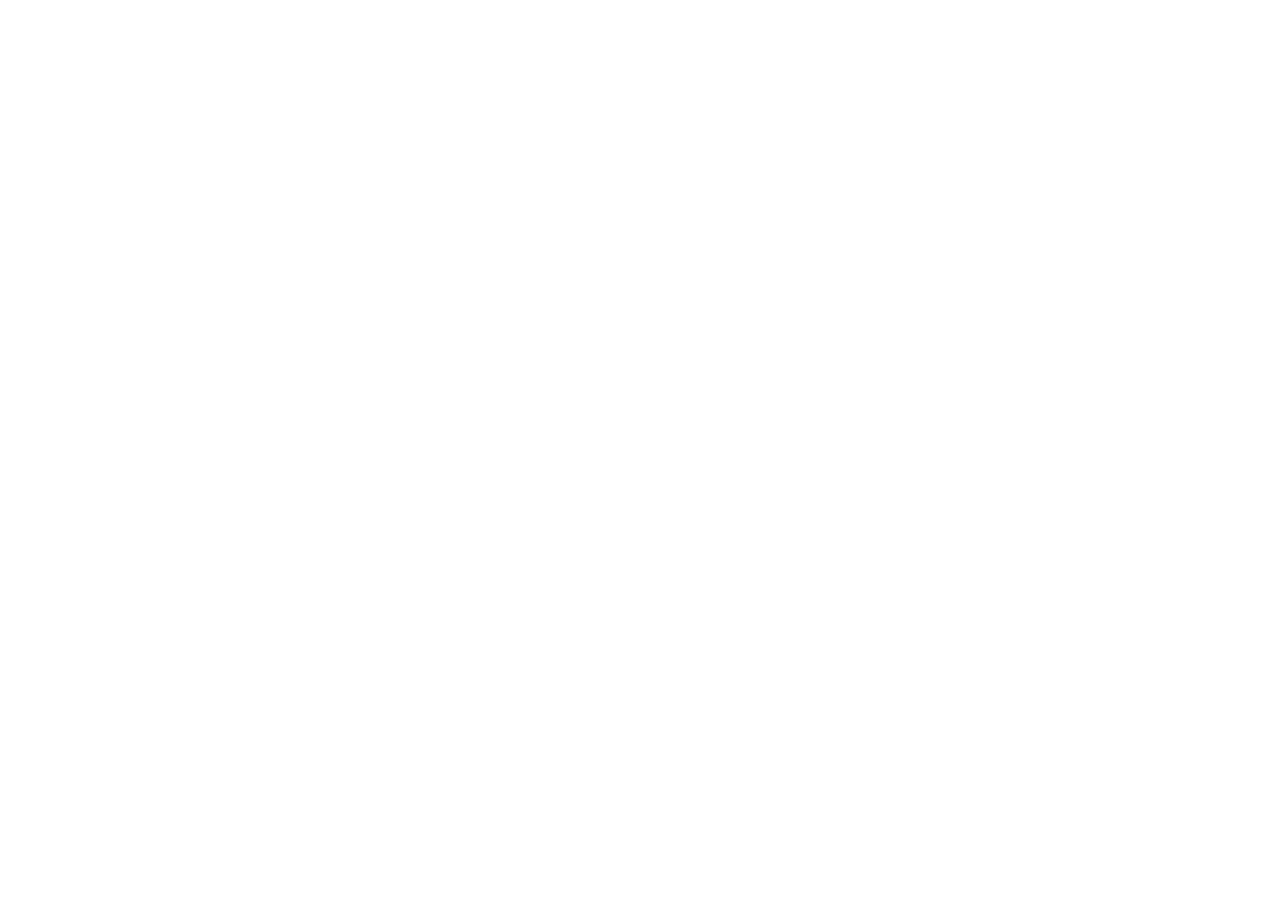
==== aboutus.html @ 1720cf4b "puzzleigloo_20230129_1445" ====
<!DOCTYPE html>
<html lang="en">
<head>
    <meta charset="UTF-8">
    <meta http-equiv="X-UA-Compatible" content="IE=edge">
    <meta name="viewport" content="width=device-width, initial-scale=1.0">
    <title>Document</title>
</head>
<body>
    
</body>
</html>
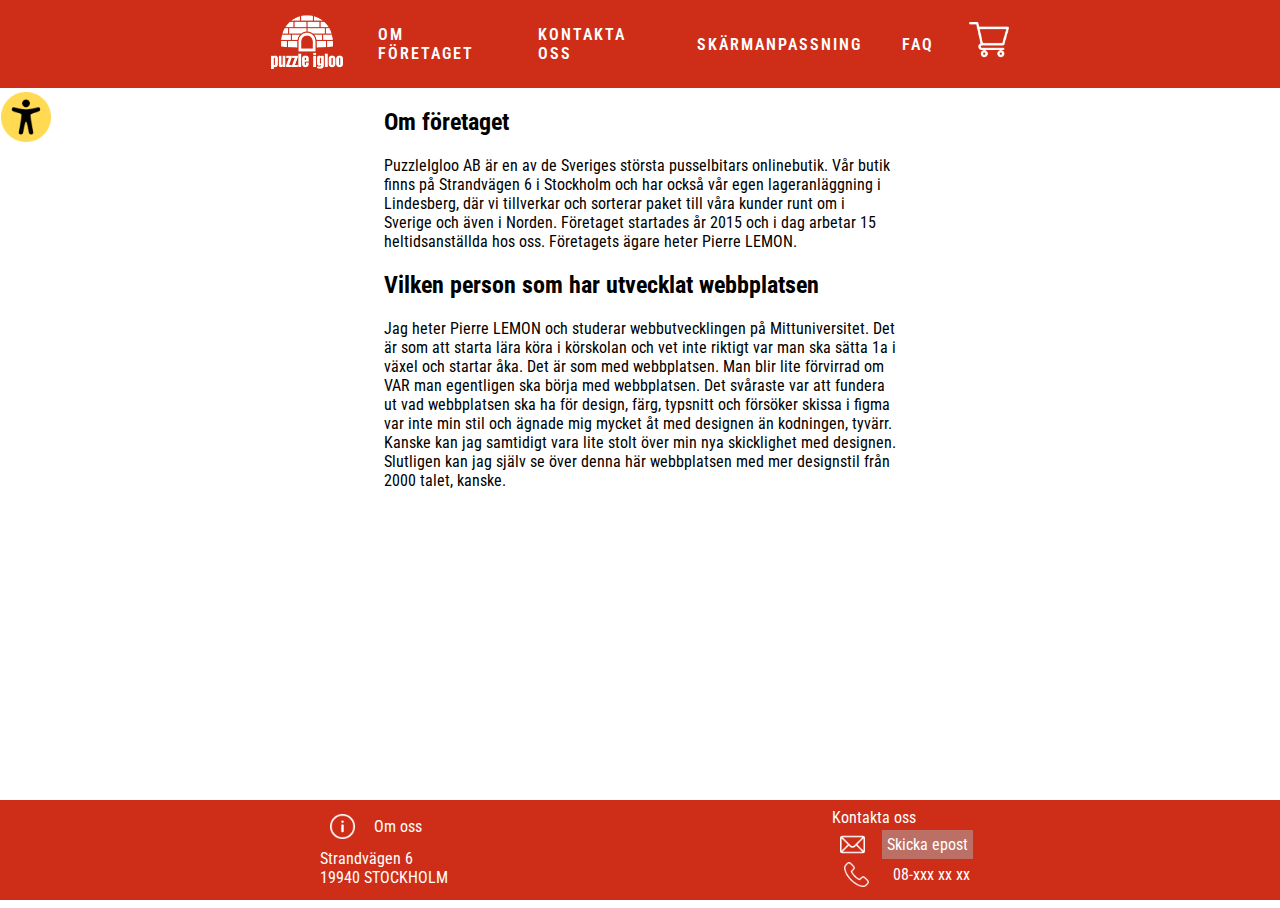
==== commit dc9f7e0b: "final_webbutik_20230212_2100" ====
--- a/aboutus.html
+++ b/aboutus.html
@@ -1,12 +1,175 @@
 <!DOCTYPE html>
 <html lang="en">
 <head>
-    <meta charset="UTF-8">
-    <meta http-equiv="X-UA-Compatible" content="IE=edge">
-    <meta name="viewport" content="width=device-width, initial-scale=1.0">
-    <title>Document</title>
+<meta charset="UTF-8">
+<meta http-equiv="X-UA-Compatible" content="IE=edge">
+<meta name="viewport" content="width=device-width, initial-scale=1.0">
+<link rel="preconnect" href="https://fonts.googleapis.com">
+<link rel="preconnect" href="https://fonts.gstatic.com" crossorigin>
+<script src="js/functions.js"></script>
+<link href="https://fonts.googleapis.com/css2?family=Roboto+Condensed:ital,wght@0,300;0,400;0,700;1,300;1,400;1,700&display=swap" rel="stylesheet">
+        <!-- styles -->
+        <link rel="stylesheet" href="css/mobile.css">
+        <link rel="stylesheet" href="css/tablet.css">
+        <link rel="stylesheet" href="css/desktop.css">
+    <!-- end of style  -->
+
+<title>PuzzleIgloo - om oss</title>
+<link rel="icon" type="image/x-icon" href="/pics/favicon.ico">
 </head>
 <body>
-    
+    <header class="header_mobile">    
+
+
+        <aside class="cart">
+            <a href="cart.html">
+                <img src="pics/shopping-cart.png" alt="">
+            </a>
+
+        </aside>
+
+            <aside class="logo">
+                <a href="index.html">
+                    <img src="pics/logo.png"/>
+                </a>
+                
+
+            </aside>
+        
+            <aside class="hamburger">
+                <input class="side-menu" type="checkbox" id="side-menu" />
+
+                <label class="hamb" for="side-menu">    
+                   <span class="hamb-line"></span>
+                </label>
+
+            <nav class="nav">
+                <ul>
+                    <li><a href="aboutus.html">Om företaget</a></li>
+                    <li><a href="contactus.html">Kontakta oss</a></li>
+                    <li><a href="accessibility.html">Skärmanpassning</a></li>
+                    <li><a href="faq.html">FAQ</a></li>
+                </ul>
+
+            </nav>
+
+            </aside>
+       
+
+    </header>
+<header class="desktopMenu">
+
+<nav class="head_menu"> 
+<aside class="logo">
+    <a href="index.html">
+
+        <img src="pics/brandlogo_104.png" alt=""/>
+    </a>
+        
+</aside>
+<ul>
+    <li><a href="aboutus.html">Om företaget</a></li>
+    <li><a href="contactus.html">Kontakta oss</a></li>
+    <li><a href="accessibility.html">Skärmanpassning</a></li>
+    <li><a href="faq.html">FAQ</a></li>
+</ul>
+
+<aside class="cart">
+    <a href="cart.html">
+        <img src="pics/shopping-cart.png" alt="">
+    </a>
+</aside>
+</nav>
+</header>
+
+<main>
+
+
+    <article class="aboutus">
+            <h2>
+                Om företaget
+            </h2>
+                <span>
+                PuzzleIgloo AB är en av de Sveriges största pusselbitars onlinebutik.
+                Vår butik finns på Strandvägen 6 i Stockholm och har också vår egen lageranläggning i Lindesberg,
+                där vi tillverkar och sorterar paket till våra kunder runt om i Sverige och även i Norden.
+                Företaget startades år 2015 och i dag arbetar 15 heltidsanställda hos oss. Företagets ägare heter
+                Pierre LEMON.
+
+                </span>
+
+                <h2>
+                    Vilken person som har utvecklat webbplatsen
+                </h2>
+                <span>
+                    Jag heter Pierre LEMON och studerar webbutvecklingen på Mittuniversitet. Det är som att starta lära köra i körskolan och vet inte riktigt var man ska sätta 1a i växel och startar åka. Det är som med webbplatsen. Man blir lite förvirrad om VAR man egentligen ska börja med webbplatsen. 
+                    Det svåraste var att fundera ut vad webbplatsen ska ha för design, färg, typsnitt och försöker skissa i figma var inte min stil och ägnade mig mycket åt med designen än kodningen, tyvärr. Kanske kan jag samtidigt vara lite stolt över min nya skicklighet med designen.
+                    Slutligen kan jag själv se över denna här webbplatsen med mer designstil från 2000 talet, kanske. 
+
+                </span>
+  
+
+    </article>
+
+
+</main>
+<section role="tab" tabindex="0"><aside class="access"><a href="accessibility.html"><img src="pics/accessbility.png" alt="länk till hjälpanpassaning för funktionshinder"></a></aside></section>
+<footer>
+<section class="footer_flex">
+
+<aside class="address_footer">
+
+<aside class="left_footer">
+<aside class="left_footer_steps">
+    <img src="pics/info.png" alt="" id="info">
+
+    <span>
+        Om oss
+    </span>
+</aside>
+<aside>
+    <span>
+        Strandvägen 6
+    </span>
+</aside>
+<aside>
+    <span>
+        19940 STOCKHOLM
+    </span>
+
+</aside>
+</aside>
+
+</aside>
+
+<aside class="empty_space_footer"></aside>
+
+
+<aside class="contact_footer">
+<aside class="right_footer">
+<aside><span>Kontakta oss</span></aside>
+<aside class="right_footer_steps">
+    <img src="pics/mail.png" alt="" id="infoa">
+    <span>
+        <a href="mailto:kundtjanst@puzzleigloo.se">
+            Skicka epost
+        </a>
+    </span>
+ 
+</aside>
+<aside class="right_footer_steps">
+    <img src="pics/telephone.png" alt="" id="infob">
+    <span>
+        08-xxx xx xx
+    </span>
+</aside>
+</aside>
+</aside>
+
+</section>
+
+
+
+</footer>
 </body>
 </html>--- a/css/mobile.css
+++ b/css/mobile.css
@@ -0,0 +1,1055 @@
+@media (max-width: 600px) { 
+
+    :root{
+        --white: #f9f9f9;
+        --black: #36383F;
+        --grey: #85888C;
+        --blue: #006DBB;
+        --red: #CE2E18;
+        --brightred: #c85545;
+    }
+
+        
+    .header_mobile a{
+        text-transform: uppercase;
+        color:black;
+        text-decoration: none;
+    }
+    
+    .header_mobile ul{
+        padding:0;
+        position: relative;
+        /* margin-top: 247px; */
+        margin: 0 auto;
+        list-style: none;
+        width: 100%;
+        top: 5%;
+        text-align: center;
+    }
+
+    .header_mobile li {
+
+       line-height: 2.5em;
+        width: 100%;
+
+    }
+
+    .header_mobile li:hover {
+
+        background-color:white;
+
+    }
+    
+    /* Header */
+
+
+    
+    /* Nav menu */
+    .header_mobile .nav{
+        width: 100%;
+        height: 100%;
+        position: fixed;
+        background-color: var(--brightred);
+        overflow: hidden;
+        /* margin-top: 41px;
+        border-bottom:1px solid white; */
+        
+    }
+
+         .ac_header_mobile .nav{
+        width: 100%;
+        height: 100%;
+        position: fixed;
+        background-color: black;
+        overflow: hidden;
+        /* margin-top: 41px;
+        border-bottom:1px solid white; */
+        
+    }
+
+    .ac_header_mobile a{
+        text-transform: uppercase;
+        color:yellow;
+        text-decoration: none;
+    }
+    
+
+    
+    .ac_header_mobile li:hover {
+color:black;
+        background-color:rgb(255, 0, 0);
+
+    }
+    
+    .menu a{
+        display: block;
+        padding: 30px;
+        color: var(--white);
+    
+    }
+    
+    .menu a:hover{
+        background-color: var(--grey);
+    }
+    
+    .nav{
+        max-height: 0;
+        transition: max-height .5s ease-out;
+    }
+    
+    /* Menu Icon */
+    
+    .hamb{
+        justify-content: center;
+        display: flex;
+        /* cursor: pointer; */
+        /* float: right; */
+        /* padding: 40px 20px; */
+        align-items: center;
+        align-self: center;
+        height: 100px;
+    }
+    
+    
+    .hamb-line {
+        background: var(--white);
+        display: block;
+        height: 2px;
+        position: relative;
+        width: 24px;
+        
+    }
+    
+    .hamb-line::before,
+    .hamb-line::after{
+        background: var(--white);
+        content: '';
+        display: block;
+        height: 100%;
+        position: absolute;
+        transition: all .2s ease-out;
+        width: 100%;
+    }
+    
+    .hamb-line::before{
+        top: 5px;
+    }
+    
+    .hamb-line::after{
+        top: -5px;
+    }
+    
+    
+    .side-menu {
+        display: none;
+    }
+    
+    /* Toggle menu icon */
+    
+    .side-menu:checked ~ nav{
+        max-height: 100%;
+    }
+    
+    .side-menu:checked ~ .hamb .hamb-line {
+        background: transparent;
+    }
+    
+    .side-menu:checked ~ .hamb .hamb-line::before {
+        transform: rotate(-45deg);
+        top:0;
+    
+    }
+    
+    .side-menu:checked ~ .hamb .hamb-line::after {
+        transform: rotate(45deg);
+        top:0;
+    }
+    
+    .ac_header_mobile{
+        /* display:flex; */
+        justify-content: center;
+        align-self: center;
+        height: 99px;
+        z-index: 100;
+        background-color: black;
+        box-shadow: 1px 1px 5px 0px var(--grey);
+        position: sticky;
+        top: 0;
+        width: 100%;
+    }
+
+
+    .header_mobile{
+        /* display:flex; */
+        justify-content: center;
+        align-self: center;
+        height: 99px;
+        z-index: 100;
+        background-color: var(--red);
+        box-shadow: 1px 1px 5px 0px var(--grey);
+        position: sticky;
+        top: 0;
+        width: 100%;
+    }
+
+    .ac_header_mobile .hamb-line {
+        background-color: yellow;
+        display: block;
+        height: 2px;
+        position: relative;
+        width: 24px;
+        
+    }
+    
+    .ac_header_mobile.hamb-line::before,
+    .ac_header_mobile .hamb-line::after{
+        background-color: yellow;
+        content: '';
+        display: block;
+        height: 100%;
+        position: absolute;
+        transition: all .2s ease-out;
+        width: 100%;
+    }
+
+
+
+    .desktopMENU {
+display:none;
+
+
+    }
+
+
+
+    main {
+        min-height:800px;
+    width:90%;
+    margin:0 auto;
+    
+    }
+    
+    
+    
+    body {
+       
+    margin:0;
+    padding:0;
+    font-family: 'Roboto Condensed', sans-serif;
+    
+    }
+    
+    header {
+    
+        z-index:100;
+        margin: 0 auto;
+        align-content: center;
+        /* DISPLAY: FLEX; */
+        /* height: 70px; */
+        width: 100%;
+        position: sticky;
+        top: 0;
+        background-color: #CE2E18;
+        /* JUSTIFY-CONTENT: center;*/
+    
+    }
+
+    .desktopMenu {
+
+        display: none;
+
+    }
+    
+    .desktopMenu nav {
+    
+    display: flex;
+    width: 60%;
+    margin: 0 auto;
+    justify-content: space-between;
+    align-items: center;
+    /* align-content: stretch; */
+    height: 100%;
+    /* display: -webkit-flex; */
+    /* display: inline-flex; */
+    /* -webkit-justify-content: center; */
+    /* justify-content: center; */
+    
+    }
+    
+    .desktopMenu ul{
+    height:100%;
+    /* width:515px; */
+    margin:0 auto;
+    padding:0;
+    
+    display: -webkit-flex;
+    display: flex;
+    
+    
+    }
+    
+    .desktopMenu ul li {
+    ALIGN-SELF: center;
+    /* ALIGN-ITEMS: center; */
+    /* ALIGN-CONTENT: center; */
+    justify-content: center;
+    height: auto;
+    /* margin: 0 auto; */
+    /* background-color: white; */
+    display: inline;
+    /* width: 107px; */
+    padding: 5px;
+    
+    }
+    
+    .desktopMenu a {
+        letter-spacing: 2px;
+        text-transform: uppercase;
+    font-weight: 600;
+    margin: 0;
+    border-radius: 5px;
+    /* background: #60B99A; */
+    color: #fff;
+    display: block;
+    padding: 15px;
+    text-decoration: none;
+    }
+    
+    .desktopMenu a:hover {
+    background-color:white;
+    color:black;
+    display:block;
+    }
+    
+    .sectionForMenu {
+    
+    display:block;
+    /* height:115px; */
+    
+    }
+    
+    .sectionForMenu aside {
+    
+        display:block;
+    
+    }
+    
+    .sectionForMenu aside h2 {
+    
+    text-align: center;
+    
+    }
+    
+    .category {
+    
+    width:100%;
+    /* height:52px; */
+    margin:0 auto;
+    
+    }
+    
+    
+    .category nav {
+    
+    height:100%;
+    /* display: -webkit-flex;
+    display: flex; */
+    -webkit-justify-content: center;
+    justify-content: center;
+    
+    }
+    
+    .category ul{
+    align-items: center;
+    /* height: 115px; */
+    height: 100%;
+    width: auto;
+    margin: 0 auto;
+    padding: 0;
+    /* display: -webkit-flex;
+    display: flex; */
+    -webkit-justify-content: center;
+    justify-content: center;
+    
+    }
+    
+    .category ul li {
+        text-align: center;
+        justify-content: center;
+        height: auto;
+        margin: 0 auto;
+        /* background-color: white; */
+        /* display: inline; */
+        /* width: 107px; */
+        padding: 2px;
+    }
+    
+    .category a {
+    
+        margin: 0;
+        border-radius: 5px;
+        background: black;
+        color: #fff;
+        display: block;
+        padding: 10px;
+        text-decoration: none;
+    }
+    
+    
+    .video {
+    
+    width:100%;
+    overflow:hidden;
+    height:350px;
+    
+    
+    }
+    
+    
+    
+     video {
+        bottom: 0;
+        /* MIN-WIDTH: 100%; */
+        /* top: -22px; */
+        position: relative;
+        right: 0;
+        margin: 0 AUTO;
+        max-width: 100%;
+        min-height: 100%;
+    
+    
+    }
+    
+    .productgallery {
+        margin-top:10px;
+        padding:20px;
+    
+    width: 60%;
+    margin:0 auto;
+    text-align: center;
+    display:block;
+    
+    }
+    
+    
+    
+    .productgallery img {
+    
+        width:125px;
+    }
+    
+    .logo {
+    margin:0 auto;
+    
+    }
+    
+    .cart {
+    
+    margin:0 auto;
+    }
+    
+    .logo img {
+    
+    width:72px;
+    }
+    
+    .cart img {
+    
+    width:40px;
+    
+    }
+    
+    .head_menu {
+    width:50%;
+    
+    }
+    
+    
+    footer {
+        z-index: 100;
+        height:100px;
+        width:100%;
+        position:Fixed;
+        bottom:0;
+        background-color:#CE2E18;
+        color:white;
+        }
+        
+    
+    .footer_flex {
+    HEIGHT:100%;
+    display:flex;
+    width:100%;
+    margin:0 auto;
+    
+    justify-content: space-between;
+    align-items: center;
+    
+    }
+    
+    .left_footer {
+    
+    width:200px;    
+    
+    }
+    
+    .right_footer {
+    
+    width:230px;
+    
+    }
+    
+    .right_footer_steps {
+        width:65%;
+        align-items: center;
+        /* line-height: 29px; */
+        margin-bottom: 5px;
+        margin-top:5px;
+        display: flex;
+        justify-content: space-around;
+        padding: 0;
+    
+    
+    }
+    
+    .right_footer_steps a {
+        text-decoration: none;
+        background-color:#adadad85;
+        padding: 5px;
+        color: white;
+    
+    }
+    
+    .left_footer_steps {
+        width:56%;
+        align-items: center;
+        /* line-height: 29px; */
+        margin-bottom: 10px;
+        /* margin: 0; */
+        display: flex;
+        justify-content: space-around;
+        padding: 0;
+    
+    
+    }
+    
+    .address_footer {
+        font-size:14px;
+    width:40%; 
+    margin-left:20px;
+    
+    }
+    
+    .empty_space_footer {
+    
+ display:none;
+    }
+    
+    .contact_footer{
+        margin-right:10px;
+        font-size:14px;
+    width:40%; 
+    
+    
+    }
+    
+    footer img {
+    
+    width:25px;
+    
+    }
+    
+    .categoryTitle {
+    
+    height:50px;
+    
+    }
+    
+    /* for fullist page */
+    
+    .listRow {
+        
+        justify-content: center;
+    width:80%;
+    margin:0 auto;
+    display:flex;
+    height:225px;
+    
+    }
+    
+    .listRow ul {
+        justify-content: center;
+    display: inline-flex;
+    width:100%;
+    list-style-type: none;
+    
+    
+    }
+    
+    .listRow ul li {
+    padding:5px;
+    
+    
+    }
+    
+    .listRow img {
+    
+    width:100px;
+    
+    }
+    
+    .listRow a {
+    
+    
+    
+    }
+    
+    .listRow .productName {
+    text-align: center;
+    display:block;
+    
+    }
+    
+    .listRow .productPris {
+        text-align: center;
+        display:block;
+        
+        }
+    
+        .fullListMain h3 {
+    
+    text-align: center;
+    font-size:24px;
+    
+        }
+    
+        .addInCart_LT {
+            margin: 0 auto;
+            padding-top: 4px;
+            height: 25px;
+            display: flex;
+            width: 90%;
+            color: white;
+            /* margin-right: 50px; */
+            padding-bottom: 23px;
+    
+        }
+    
+        .addInCart_RT {
+            width: 100%;
+            color: white;
+            
+    
+        }
+    
+        .addInCart_RT input {
+            width:200px;
+            display:flex;
+            justify-content:space-around;
+            align-content: center;
+            padding:15px;
+            background-color:white;
+    
+        }
+    
+        .iconInInput {
+            
+            background-position-x: 7px;
+            background-position-y: center;
+            padding-left: 25px;
+            background-image: url(../pics/shopping-cart_black.png);
+            background-size: 25px;
+            background-repeat: no-repeat;
+         
+          
+        }
+    
+        .productContent {
+            width:100%;
+            margin:0 auto;
+            /* justify-content: center;
+            display: flex; */
+        }
+    
+        .detailDescription {
+            width: 100%;
+            
+        }
+
+        .detailDescription span {
+
+            display: block;
+            width: 75%;
+
+        }
+    
+        .ProductNameTitle h2 {
+    
+            text-align: center;
+        }
+    
+        
+        .productDetail {
+/*     
+            position:relative;
+            top:150px; */
+    
+        }
+    
+        .addInCart {
+            box-shadow: 4px 5px 9px 1px black;
+            align-items: center;
+            justify-content: center;
+            border: 1px solid black;
+            /* display: flex; */
+            background-color: #CE2E18;
+            padding: 10px;
+        
+        }
+    
+        .addInCart input[type="submit"] {
+    
+            box-shadow: 1px 1px 1px 1px #3c3737;
+            justify-content: space-around;
+            display: flex;
+            border-radius: 25px;
+            background-color: #ff1f00;
+            color: white;
+            /* display: block; */
+            /* width: 82%; */
+            height: 45px;
+            font-size: 18px;
+            margin: 0 auto 0 auto;
+            border: 1px solid white;
+    
+        }
+    
+        /* varukort sida */
+    
+        .cart_layout {
+    
+            width:60%;
+            margin:0 auto;
+            position:relative;
+            top:125px;
+    
+        }
+    
+    
+        .cart_layout .rubrik {
+    text-align:center;
+    margin:0 auto;
+    
+        }
+    
+        .cart_layout ul {
+            margin:0 auto;
+            justify-content: space-around;
+            width: 80%;
+            display: inline-flex;
+            align-items: center;
+    
+        }
+    
+        .cart_layout ul li {
+            list-style-type: none;
+            
+             }
+    
+        .cart_layout label {
+            margin-left:5px;
+            align-self:center;
+        }
+    
+        .cart_layout img {
+    
+            width:45px;
+        }
+    
+        .cart_LT img {
+    
+            width:100px;
+        }
+    
+        .cart_container {
+    
+            width:60%;
+            margin:0 auto;
+    
+        }
+    
+        .cart_layout ul li a {
+            display:flex;
+           text-decoration: none;
+             }
+    
+    
+            .cart_details {
+            border:1px solid black;
+            display:flex;
+            justify-content: center;
+            }
+    
+        .cart_fullWidth {
+    
+            /* width:100%; */
+            background-color:black;
+            color:white;
+            padding:10px;
+    
+        }
+    
+        .cart_LT {
+            width:25%;
+            padding:10px;
+    
+        }
+    
+        .cart_MD {
+            width:25%;
+            padding:10px;
+    
+        }
+        .cart_MD span{
+         
+            display:block;
+    
+        }
+    
+    
+        .cart_RT {
+            width:35%;
+            padding:10px;
+    
+        }
+    
+        /* .cart_RT input[type="submit"] {
+            width: 85px;
+        } */
+    
+        .cart_RT span{
+         
+            display:block;
+    
+        }
+    
+        /* shipping sida */
+    
+        .forShipping {
+            text-align: center;
+            margin:0 auto;
+            width:60%;
+        }
+    
+        .forShipping h3 {
+    
+            text-align: center;
+        }
+    
+        .payment_details {
+    
+            width:auto;
+            margin:0 auto;
+    
+        }
+    
+        .payment_details label {
+    
+    
+            display:block;
+        }
+    
+        .payment_details label {
+    
+            padding:5px;
+    
+        }
+    
+        .payment_details input {
+            /* margin-bottom:10px; */
+            background-color:#f5f2f2;
+            padding:5px;
+            width: 300px;
+            border-radius: 15px;
+            height: 25px;
+            border: 2px solid grey;
+            font-size:14px;
+            text-indent: 5px;
+    
+        }
+    
+       
+    
+        .forShipping ul {
+            justify-content: space-around;
+            width: 80%;
+            display: inline-flex;
+            align-items: center;
+    
+        }
+    
+        .forShipping ul li {
+       list-style-type: none;
+       
+        }
+    
+        .forShipping label {
+            margin-left:5px;
+            align-self:center;
+        }
+    
+        .forShipping img {
+    
+            width:45px;
+        }
+    
+        .forShipping ul li a {
+            display:flex;
+           text-decoration: none;
+             }
+    
+    
+    /* for payment page */
+    
+    
+    .formular {
+    
+    display: flex;
+    
+    }
+    
+    .twoSides label {
+    
+        font-size:12px;
+        font-weight:500;
+    
+    }
+    
+    .twoSides aside {
+        padding:5px;
+    
+    }
+    
+    input[type="submit"]{
+        border-radius:15px;
+    background-color:#CE2E18;
+    color:white;
+    display: block;
+    width:88%;
+    height:40px;
+    font-size:18px;
+    margin:20px auto  0  auto;
+    
+    
+    }
+    
+    .twoSides {
+    justify-content: center;
+        display:flex;
+    }
+    
+    .twoSides label {
+        text-align: left;
+    display:block;
+    
+    }
+    
+    .longField {
+       margin:0 auto;
+       width:auto;
+        display:block;
+    }
+    
+    .longField label {
+    
+    display:block;
+    
+    }
+    
+    .longField aside {
+    
+    /* padding:5px; */
+    
+    }
+    
+    .longField input {
+        width: 85%;
+    }
+    
+    .longField label {
+    
+    
+        font-size:12px;
+        font-weight:500;
+    
+    }
+    
+    /* for confirmation page */
+    
+    .forConfirmation {
+    text-align: center;
+        margin:0 auto; 
+        width:60%;
+    
+    
+    
+    }
+    
+    .forConfirmation form {
+    
+    width:55%;
+    margin:0 auto;
+    
+    }
+    
+    .forConfirmation h3 {
+    
+        text-align:center;
+    }
+    
+    .process img {
+        width:45px;
+        text-align: center;
+    
+    }
+    
+    .forConfirmation ul {
+        justify-content: space-around;
+        width: 80%;
+        display: inline-flex;
+        align-items: center;
+    
+    }
+    
+    .forConfirmation ul li {
+        list-style-type: none;
+        
+         }
+    
+    .forConfirmation label {
+        margin-left:5px;
+        align-self:center;
+    }
+    
+    
+    .forConfirmation ul li a {
+        display:flex;
+       text-decoration: none;
+         }
+    
+    .bildIcentrum {
+    
+    width:100px;
+    
+    }
+        
+    .dropdown {
+    border:1px solid  black;
+    width:300px;
+    background-color:#f5f2f2;
+    border-radius:15px;
+    padding:5px;
+    
+    }
+
+}--- a/css/tablet.css
+++ b/css/tablet.css
@@ -0,0 +1,1019 @@
+@media (min-width: 600px) and (max-width:1190px) { 
+
+    /* Pierre LEMON - pile2100 
+    Css style for Puzzle Igloo Webbutik */
+    /* custom css elements ( row: 8 - 43) */
+    /* Disable menu for desktop (Row:293)  */
+    /* footer inside row : 453 */
+    /* style for cart page row : 669 */
+    /* Style for shipping page row: 773 */
+     /* confirmation page (row: 918) */
+
+
+
+    /* custom css elements  */
+
+    main {
+        min-height:800px;
+        width:100%;
+        margin:0 auto;
+    
+    }
+     
+    body {
+        margin:0;
+        padding:0;
+        font-family: 'Roboto Condensed', sans-serif;
+    }
+
+    header {
+        z-index:100; 
+        margin: 0 auto;
+        align-content: center;
+        width: 100%;
+        position: sticky;
+        top: 0;
+        background-color: #CE2E18;
+    }
+        
+    footer {
+        z-index: 100;
+        height:100px;
+        width:100%;
+        position:Fixed;
+        bottom:0;
+        background-color:#CE2E18;
+        color:white;
+        }
+        
+    
+
+    /* general colors */
+
+    :root{
+        --white: #f9f9f9;
+        --black: #36383F;
+        --grey: #85888C;
+        --blue: #006DBB;
+        --red: #CE2E18;
+        --brightred: #c85545;
+    }
+
+        
+    .header_mobile a{
+        text-transform: uppercase;
+        color:black;
+        text-decoration: none;
+    }
+    
+    .header_mobile ul{
+        padding:0;
+        position: relative;
+        margin: 0 auto;
+        list-style: none;
+        width: 100%;
+        top: 5%;
+        text-align: center;
+    }
+
+    .header_mobile li {
+       line-height: 2.5em;
+        width: 100%;
+    }
+
+    .header_mobile li:hover {
+        background-color:white;
+    }
+    
+    /* Header */
+
+  
+    /* Nav menu */
+    .header_mobile .nav{
+        left: 0;
+        width: 100%;
+        height: 100%;
+        position: fixed;
+        background-color: var(--brightred);
+        overflow: hidden;
+    }
+
+    .ac_header_mobile .nav{
+    width: 100%;
+    height: 100%;
+    position: fixed;
+    background-color: black;
+    overflow: hidden;
+    }
+
+    .ac_header_mobile a{
+    text-transform: uppercase;
+    color:yellow;
+    text-decoration: none;
+    }
+    
+   
+    .ac_header_mobile li:hover {
+    color:black;
+    background-color:rgb(255, 0, 0);
+
+    }
+
+    .ac_header_mobile{
+        justify-content: center;
+        align-self: center;
+        height: 99px;
+        z-index: 100;
+        background-color: black;
+        box-shadow: 1px 1px 5px 0px var(--grey);
+        position: sticky;
+        top: 0;
+        width: 100%;
+    }
+
+
+    .header_mobile{
+        display: flex;
+        justify-content: center;
+        align-self: center;
+        height: 99px;
+        z-index: 100;
+        background-color: var(--red);
+        box-shadow: 1px 1px 5px 0px var(--grey);
+        position: sticky;
+        top: 0;
+        width: 100%;
+    }
+
+    .ac_header_mobile .hamb-line {
+        background-color: yellow;
+        display: block;
+        height: 2px;
+        position: relative;
+        width: 24px;
+    }
+    
+    .ac_header_mobile.hamb-line::before,
+    .ac_header_mobile .hamb-line::after{
+        background-color: yellow;
+        content: '';
+        display: block;
+        height: 100%;
+        position: absolute;
+        transition: all .2s ease-out;
+        width: 100%;
+    }
+
+
+
+    .menu a{
+    display: block;
+    padding: 30px;
+    color: var(--white);
+
+    }
+    
+    .menu a:hover{
+        background-color: var(--grey);
+    }
+    
+    .nav{
+        max-height: 0;
+        transition: max-height .5s ease-out;
+    }
+    
+    /* Menu Icon */
+
+    .hamb{
+    justify-content: center;
+    display: flex;
+    align-items: center;
+    align-self: center;
+    height: 100px;
+    }
+    
+    
+    .hamb-line {
+    background: var(--white);
+    display: block;
+    height: 2px;
+    position: relative;
+    width: 24px;
+
+    }
+    
+    .hamb-line::before,
+    .hamb-line::after{
+    background: var(--white);
+    content: '';
+    display: block;
+    height: 100%;
+    position: absolute;
+    transition: all .2s ease-out;
+    width: 100%;
+    }
+    
+    .hamb-line::before{
+        top: 5px;
+    }
+    
+    .hamb-line::after{
+        top: -5px;
+    }
+    
+    
+    .side-menu {
+        display: none;
+    }
+    
+    /* Toggle menu icon */
+    
+    .side-menu:checked ~ nav{
+        max-height: 100%;
+    }
+    
+    .side-menu:checked ~ .hamb .hamb-line {
+        background: transparent;
+    }
+    
+    .side-menu:checked ~ .hamb .hamb-line::before {
+        transform: rotate(-45deg);
+        top:0;
+    
+    }
+    
+    .side-menu:checked ~ .hamb .hamb-line::after {
+        transform: rotate(45deg);
+        top:0;
+    }
+    
+
+
+        .cart {
+            width: auto;
+            display: flex;
+            flex-direction: column;
+            margin: 0 auto;
+            align-self: center;
+
+        }
+
+        .cart img {
+
+            width:30px;
+            height:30px;
+
+        }
+
+        .logo {
+            display: flex;
+            flex-direction: column;
+            align-self: center;
+            width: auto;
+            margin: 0 auto;
+
+        }
+
+        .logo img {
+            width:90px;
+            height:90px;
+        }
+
+        .hamburger {
+            align-self: center;
+            width: auto;
+            margin: 0 auto;
+        }
+
+        .desktopMENU {
+                display:none;
+            }
+
+        .desktopMenu {
+            display: none;
+        }
+        
+        .desktopMenu nav {
+            display: flex;
+            width: 60%;
+            margin: 0 auto;
+            justify-content: space-between;
+            align-items: center;
+            height: 100%;
+        }
+    
+        .desktopMenu ul{
+            height:100%;
+            margin:0 auto;
+            padding:0;
+            display: -webkit-flex;
+            display: flex;
+        }
+        
+        .desktopMenu ul li {
+            ALIGN-SELF: center;
+            justify-content: center;
+            height:auto;
+            display: inline;
+            padding: 5px;
+        }
+        
+        .desktopMenu a {
+            letter-spacing: 2px;
+            text-transform: uppercase;
+            font-weight: 600;
+            margin: 0;
+            border-radius: 5px;
+            color: #fff;
+            display: block;
+            padding: 15px;
+            text-decoration: none;
+        }
+        
+        .desktopMenu a:hover {
+            background-color:white;
+            color:black;
+            display:block;
+        }
+        
+        .sectionForMenu {
+            display:block;
+        }
+        
+        .sectionForMenu aside {
+            display:block;
+        }
+
+        .sectionForMenu aside h2 {
+        text-align: center;
+        }
+        
+        .category {
+            width:100%;
+            margin:0 auto;
+            }
+    
+    
+        .category nav {
+            height:100%;
+            -webkit-justify-content: center;
+            justify-content: center;
+        }
+        
+        .category ul{
+            margin: 0;
+            flex-direction: row;
+            justify-content: center;
+            display: flex;
+            width: 100%;
+            list-style-type: none;
+            flex-wrap: wrap;
+            padding: 0;
+            align-items: center;
+            height: 100%;
+            width: auto;
+            margin: 0 auto;
+            padding: 0;
+            -webkit-justify-content: center;
+            justify-content: center;
+    
+        }
+    
+        .category ul li {
+            justify-content: center;
+            flex-direction: column;
+            display: flex;
+            flex-basis: 28%;
+            width: auto;
+            padding: 4px;
+        }
+    
+        .category a {
+            text-align: center;
+            margin: 0;
+            border-radius: 5px;
+            background: black;
+            color: #fff;
+            display: block;
+            padding: 10px;
+            text-decoration: none;
+        }
+        
+        .video {
+            width:100%;
+            overflow:hidden;
+        }
+            
+        video {
+            bottom: 0;
+            position: relative;
+            right: 0;
+            margin: 0 AUTO;
+            max-width: 100%;
+            min-height: 100%;      
+        }
+    
+        .productgallery {
+            margin-top:10px;
+            padding:20px;
+            width: 100%;
+            margin:0 auto;
+            text-align: center;
+            display:block;
+        }
+
+        .productgallery img {
+            height:150px;
+            width:100px;
+        }
+
+        .productgallery ul {
+            margin:0;
+            padding:0;
+            display: flex;
+            flex-direction: row;
+        }
+
+        .productgallery li {
+            padding:5px;
+            display:flex;
+            flex-direction: column;
+            list-style-type: none;
+        }
+        
+
+        .head_menu {
+        width:50%;
+        }
+        
+        /* footer inside */
+
+        .footer_flex {
+            HEIGHT:100%;
+            display:flex;
+            width:100%;
+            margin:0 auto;
+            justify-content: space-between;
+            align-items: center;
+        }
+
+        .left_footer {
+          width:200px;    
+        }
+
+        .right_footer {
+         width:230px;
+        }
+
+        .right_footer_steps {
+            width:65%;
+            align-items: center;
+            margin-bottom: 5px;
+            margin-top:5px;
+            display: flex;
+            justify-content: space-around;
+            padding: 0;
+        }
+
+        .right_footer_steps a {
+            text-decoration: none;
+            background-color:#adadad85;
+            padding: 5px;
+            color: white;
+        }
+
+        .left_footer_steps {
+            width:56%;
+            align-items: center;
+            margin-bottom: 10px;
+            display: flex;
+            justify-content: space-around;
+            padding: 0;
+        }
+
+        .address_footer {
+            font-size:14px;
+            width:40%; 
+            margin-left:20px;
+        }
+
+        .empty_space_footer {
+           display:none;
+        }
+
+        .contact_footer{
+            margin-right:10px;
+            font-size:14px;
+            width:40%;
+        }
+
+        footer img {
+           width:25px;
+        }
+
+        /* end of footer inside */
+
+        .categoryTitle {
+             height:50px;
+        }
+
+    /* for fullist page */
+    
+        .listRow {
+            justify-content: center;
+            width: 90%;
+            margin: 0 auto;
+        }
+    
+        .listRow ul {
+            margin: 0;
+            flex-direction: row;
+            justify-content: center;
+            display: flex;
+            width: 100%;
+            list-style-type: none;
+            flex-wrap: wrap;
+            padding: 0;
+        }
+    
+        .listRow ul li {
+            justify-content: center;
+            flex-direction: column;
+            display: flex;
+            flex-basis: 50%;
+            align-items: center;
+        }
+
+        .listRow img {
+         width:100px;
+        }
+    
+        .listRow .productName {
+            text-align: center;
+            display:block;
+        }
+    
+        .listRow .productPris {
+            text-align: center;
+            display:block;
+        }
+
+        .fullListMain  {
+          margin-bottom:200px;
+        }
+
+    
+        .fullListMain h3 {
+            text-align: center;
+            font-size:24px;
+        }
+    
+        .addInCart_LT {
+            margin: 0 auto;
+            padding-top: 4px;
+            height: 25px;
+            display: flex;
+            width: 90%;
+            color: white;
+            padding-bottom: 23px;    
+        }
+    
+        .addInCart_RT {
+            width: 100%;
+            color: white;   
+        }
+    
+        .addInCart_RT input {
+            width:200px;
+            display:flex;
+            justify-content:space-around;
+            align-content: center;
+            padding:15px;
+            background-color:white;
+        }
+    
+        .iconInInput {
+            background-position-x: 25px;
+            background-position-y: center;
+            padding-left: 25px;
+            background-image: url(../pics/shopping-cart_black.png);
+            background-size: 25px;
+            background-repeat: no-repeat;          
+        }
+    
+        .productContent {
+            width:100%;
+            margin:0 auto;
+        }
+    
+        .detailDescription {
+            width: 100%;
+            display: block;
+        }
+
+        .detailDescription form {
+            width:95%;
+            margin:0 auto;
+        }
+
+        .descriptionTxt {
+            text-align:center;
+        }
+
+        .detailDescription span {
+            display: block;
+            width: 100%;
+        }
+
+        .price {
+            text-align: left;
+            padding:5px;
+        }
+    
+        .ProductNameTitle h2 {
+          text-align: center;
+        }
+
+          .addInCart {
+            box-shadow: 4px 5px 9px 1px black;
+            align-items: center;
+            justify-content: center;
+            border: 1px solid black;
+  
+            background-color: #CE2E18;
+            padding: 10px;
+        
+        }
+    
+        .addInCart input[type="submit"] {
+            width: 100%;
+            line-height:15px;
+            justify-content: space-around;
+            display: flex;
+            border-radius: 25px;
+            background-color: #c7200a;
+            color: white;
+            height: 45px;
+            font-size: 18px;
+            margin: 0 auto 0 auto;
+            border: 1px solid white;
+        }
+    
+        /* varukorg sida */
+    
+        .cart_layout {
+            width:100%;
+            margin:0 auto;
+            position:relative;
+        }
+        
+        .cart_layout .rubrik {
+            text-align:center;
+            margin:0 auto;
+        }
+
+         .cart_layout ul {
+            padding: 0;
+            justify-content: space-evenly;
+            width: 100%;
+            display: flex;
+            align-items: center;
+        }
+    
+        .cart_layout ul li {
+            list-style-type: none;
+            width: 20%;
+        }
+    
+        .cart_layout span {
+            display:block;
+            align-self:center;
+        }
+    
+        .cart_layout img {
+    
+            width:35px;
+        }
+    
+        .cart_LT img {
+    
+            width:85px;
+        }
+    
+        .cart_container {
+    
+            width:95%;
+            margin:0 auto;
+    
+        }
+    
+        .cart_layout ul li a {
+            text-align: center;
+            display:block;
+            text-decoration: none;
+             }
+    
+    
+        .cart_details {
+            border:1px solid black;
+            display:flex;
+            justify-content: center;
+        }
+    
+        .cart_fullWidth {
+            background-color:black;
+            color:white;
+            padding:10px;
+        }
+    
+        .cart_LT {
+            width:25%;
+            padding:10px;
+    
+        }
+    
+        .cart_MD {
+            width:25%;
+            padding:10px;
+    
+        }
+        .cart_MD span{
+         
+            display:block;
+    
+        }
+    
+    
+        .cart_RT {
+            width:35%;
+            padding:10px;
+    
+        }
+        
+        .cart_RT span{
+         
+            display:block;
+    
+        }
+
+        .detailImg {
+            text-align: center;
+
+        }
+
+        .detailImg img {
+            width:150px;
+            height:200px;
+        }
+    
+        /* shipping sida */
+    
+        .forShipping {
+            text-align: center;
+            margin:0 auto;
+            width:100%;
+            min-height:1150px;
+        }
+    
+        .forShipping h3 {
+    
+            text-align: center;
+        }
+          
+        .forShipping ul {
+            padding: 0;
+            justify-content: space-evenly;
+            width: 100%;
+            display: flex;
+            align-items: center;
+        }
+    
+        .forShipping ul li {
+            list-style-type: none;
+            width: 20%;
+        }
+    
+        .forShipping label {
+            display:block;
+            align-self:center;
+        }
+    
+        .forShipping img {
+            width:35px;
+        }
+    
+        .forShipping ul li a {
+            text-align: center;
+            display:block;
+            text-decoration: none;
+             }
+    
+    /* for payment page */
+    
+        .formular {
+            display: flex;
+        }
+    
+        .payment_details input[type="submit"]{
+            border-radius:15px;
+            background-color:#CE2E18;
+            color:white;
+            display: block;
+            width:88%;
+            height:40px;
+            font-size:18px;
+            margin:20px auto  0  auto;
+        }
+
+        .forConfirmation input[type="submit"]{
+            border-radius:15px;
+            background-color:#CE2E18;
+            color:white;
+            display: block;
+            width:88%;
+            height:40px;
+            font-size:18px;
+            margin:20px auto  0  auto;
+        }
+
+        .twoSides label {
+            font-size:12px;
+            font-weight:500;
+        }
+        
+        .twoSides aside {
+            padding:5px;
+        }
+    
+        .twoSides {
+            margin:0 auto;
+            width:95%;
+            display: block;
+        }
+    
+        .twoSides label {
+            text-align: left;
+            display:block;
+        }
+    
+        .longField {
+            margin:0 auto;
+            width:95%;
+            display:block;
+        }
+    
+        .longField label {
+            text-align: left;
+            display:block;
+        }
+
+
+        .payment_details {
+    
+            width:95%;
+            margin:0 auto;
+    
+        }
+    
+        .payment_details label {
+    
+    
+            display:block;
+        }
+    
+        .payment_details label {
+    
+            padding:5px;
+    
+        }
+    
+        .payment_details input {
+            background-color:#f5f2f2;
+            padding:5px;
+            width: 300px;
+            border-radius: 15px;
+            height: 25px;
+            border: 2px solid grey;
+            font-size:14px;
+            text-indent: 5px;
+    
+        }
+    
+        .longField input {
+             width: 90%;
+        }
+    
+        .longField label {
+            font-size:12px;
+            font-weight:500;
+        }
+    
+    /* for confirmation page */
+    
+        .forConfirmation {
+            text-align: center;
+            margin:0 auto; 
+            width:100%;
+        }
+    
+        .forConfirmation form {
+            width:85%;
+            margin:0 auto;
+
+        }
+
+        .forConfirmation h3 {
+            text-align:center;
+        }
+
+        .process img {
+            width:35px;
+            text-align: center;
+        }
+    
+        .forConfirmation ul {
+            padding: 0;
+            justify-content: space-evenly;
+            width: 100%;
+            display: flex;
+            align-items: center;
+        }
+    
+        .forConfirmation ul li {
+            list-style-type: none;
+            width: 20%;
+        }
+    
+        .forConfirmation label {
+            display: block;
+            align-self:center;
+        }
+    
+
+        .forConfirmation ul li a {
+            display:block;
+            text-decoration: none;
+        }
+    
+        .bildIcentrum {
+            width:100px;
+        }
+
+        .dropdown {
+            border:1px solid  black;
+            width:300px;
+            background-color:#f5f2f2;
+            border-radius:15px;
+            padding:5px;
+        }
+
+        .aboutus span {
+            display: block;
+            width:90%;
+            margin:0 auto;
+        }
+
+        .aboutus h1 {
+            text-align: center;
+        }
+
+        .conus aside {
+            width:100%;
+            display: block;
+            margin:0 auto;
+        }
+
+        .conus .fCon {
+            padding:10px;
+            width:50%;
+            display: block;
+            margin:0 auto;
+
+        }
+
+        .conus aside span {
+            display:block;
+        }
+
+        .conus aside img {
+            width:100%;
+            height:300px;
+
+        }
+
+        .access {
+            position: fixed;
+            height: 40px;
+            left: 1px;
+            width: 40px;
+            top: 80px;
+            z-index: 200;
+
+        }
+
+        .access img {
+            width:50px;
+            height:50px;
+        }
+
+}--- a/css/desktop.css
+++ b/css/desktop.css
@@ -0,0 +1,879 @@
+@media (min-width: 1200px) { 
+
+
+main {
+    min-height:800px;
+width:80%;
+margin:0 auto;
+
+}
+
+
+
+body {
+   
+margin:0;
+padding:0;
+font-family: 'Roboto Condensed', sans-serif;
+
+}
+
+header {
+
+    z-index:100;
+    margin: 0 auto;
+    align-content: center;
+    /* DISPLAY: FLEX; */
+    /* height: 70px; */
+    width: 100%;
+    position: sticky;
+    top: 0;
+    background-color: #CE2E18;
+    /* JUSTIFY-CONTENT: center;*/
+
+}
+
+.header_mobile {
+
+    display: none;
+
+}
+
+.desktopMenu nav {
+
+display: flex;
+width: 60%;
+margin: 0 auto;
+justify-content: space-between;
+align-items: center;
+/* align-content: stretch; */
+height: 100%;
+/* display: -webkit-flex; */
+/* display: inline-flex; */
+/* -webkit-justify-content: center; */
+/* justify-content: center; */
+
+}
+
+.desktopMenu ul{
+height:100%;
+/* width:515px; */
+margin:0 auto;
+padding:0;
+
+display: -webkit-flex;
+display: flex;
+
+
+}
+
+.desktopMenu ul li {
+ALIGN-SELF: center;
+/* ALIGN-ITEMS: center; */
+/* ALIGN-CONTENT: center; */
+justify-content: center;
+height: auto;
+/* margin: 0 auto; */
+/* background-color: white; */
+display: inline;
+/* width: 107px; */
+padding: 5px;
+
+}
+
+.desktopMenu a {
+    letter-spacing: 2px;
+    text-transform: uppercase;
+font-weight: 600;
+margin: 0;
+border-radius: 5px;
+/* background: #60B99A; */
+color: #fff;
+display: block;
+padding: 15px;
+text-decoration: none;
+}
+
+.desktopMenu a:hover {
+background-color:white;
+color:black;
+display:block;
+}
+
+.sectionForMenu {
+
+display:block;
+/* height:115px; */
+
+}
+
+.sectionForMenu aside {
+
+    display:block;
+
+}
+
+.sectionForMenu aside h2 {
+
+text-align: center;
+
+}
+
+.category {
+
+width:100%;
+/* height:52px; */
+margin:0 auto;
+
+}
+
+
+.category nav {
+
+height:100%;
+display: -webkit-flex;
+display: flex;
+-webkit-justify-content: center;
+justify-content: center;
+
+}
+
+.category ul{
+align-items: center;
+height: 115px;
+/* height: 100%; */
+width: 515px;
+margin: 0 auto;
+padding: 0;
+display: -webkit-flex;
+display: flex;
+-webkit-justify-content: center;
+justify-content: center;
+
+}
+
+.category ul li {
+justify-content: center;
+height: auto;
+margin: 0 auto;
+/* background-color: white; */
+display: inline;
+/* width: 107px; */
+padding: 10px;
+}
+
+.category a {
+
+margin: 0;
+border-radius: 5px;
+background: black;
+color: #fff;
+display: block;
+padding: 15px;
+text-decoration: none;
+}
+
+
+.video {
+
+width:100%;
+overflow:hidden;
+height:350px;
+
+
+}
+
+
+
+ video {
+    bottom: 0;
+    /* MIN-WIDTH: 100%; */
+    /* top: -22px; */
+    position: relative;
+    right: 0;
+    margin: 0 AUTO;
+    max-width: 100%;
+    min-height: 100%;
+
+
+}
+
+    .productgallery {
+        margin-top:10px;
+        padding:20px;
+        width: 60%;
+        margin:0 auto;
+        text-align: center;
+        display:block;
+    }
+
+
+    .productgallery img {
+        height: 200px;
+        width: 150px;
+        z-index: 0;
+    }
+
+    .productgallery ul {
+        margin:0;
+        padding:0;
+        display: flex;
+        flex-direction: row;
+
+
+    }
+
+    .productgallery li {
+        padding:5px;
+        display:flex;
+        flex-direction: column;
+        list-style-type: none;
+
+    }
+
+    .productgallery li:hover {
+        background-color:black;
+        z-index: 300;
+
+    }
+
+    .logo {
+        margin:0 auto;
+    }
+
+    .cart {
+        margin:0 auto;
+    }
+
+    .logo img {
+        width:72px;
+    }
+
+    .cart img {
+        width:40px;
+    }
+
+    .head_menu {
+        width:50%;
+    }
+
+
+    footer {
+        height:100px;
+        width:100%;
+        position:Fixed;
+        bottom:0;
+        background-color:#CE2E18;
+        color:white;
+    }
+
+
+    .footer_flex {
+        HEIGHT:100%;
+        display:flex;
+        width:50%;
+        margin:0 auto;
+        justify-content: space-between;
+        align-items: center;
+    }
+
+    .left_footer {
+        width:200px;    
+    }
+
+    .right_footer {
+       width:230px;
+    }
+
+    .right_footer_steps {
+        width:65%;
+        align-items: center;
+        /* line-height: 29px; */
+        margin-bottom: 5px;
+        margin-top:5px;
+        display: flex;
+        justify-content: space-around;
+        padding: 0;
+    }
+
+    .right_footer_steps a {
+        text-decoration: none;
+        background-color:#adadad85;
+        padding: 5px;
+        color: white;
+    }
+
+    .left_footer_steps {
+        width:56%;
+        align-items: center;
+        /* line-height: 29px; */
+        margin-bottom: 10px;
+        /* margin: 0; */
+        display: flex;
+        justify-content: space-around;
+        padding: 0;
+    }
+
+.address_footer {
+width:20%; 
+
+}
+
+.empty_space_footer {
+
+width:20%; 
+}
+
+.contact_footer{
+width:20%; 
+
+
+}
+
+footer img {
+
+width:25px;
+
+}
+
+.categoryTitle {
+
+height:20px;
+
+}
+
+/* for fullist page */
+
+.listRow {
+    
+    justify-content: center;
+width:80%;
+margin:0 auto;
+display:flex;
+height:225px;
+
+}
+
+.listRow ul {
+    justify-content: center;
+display: inline-flex;
+width:100%;
+list-style-type: none;
+
+
+}
+
+.listRow ul li {
+padding:5px;
+
+
+}
+
+.listRow img {
+
+    height: 150px;
+    width: 100px;
+
+}
+
+
+
+.listRow .productName {
+text-align: center;
+display:block;
+
+}
+
+.listRow .productPris {
+    text-align: center;
+    display:block;
+    
+    }
+
+    .fullListMain {
+
+        margin-bottom:100px;
+
+    }
+
+    .fullListMain h3 {
+
+text-align: center;
+font-size:24px;
+
+    }
+
+    .addInCart_LT {
+        width:30%;
+        color:white;
+        margin-right:50px;
+
+    }
+
+    .addInCart_RT {
+        width:70%;
+        color:white;
+        
+
+    }
+
+    .addInCart_RT input {
+        width:200px;
+        display:flex;
+        justify-content:space-around;
+        align-content: center;
+        /* padding:15px; */
+        background-color:white;
+        border:1px solid white;
+
+    }
+
+    .iconInInput {
+        
+        background-position-x: 7px;
+        background-position-y: center;
+        padding-left: 25px;
+        background-image: url(../pics/shopping-cart_black.png);
+        background-size: 25px;
+        background-repeat: no-repeat;
+        background-color:white;
+     
+      
+    }
+
+    .productContent {
+        width:80%;
+        margin:0 auto;
+        justify-content: center;
+        display: flex;
+    }
+
+    .detailDescription {
+        width:40%;
+        margin-left:50px;
+    }
+
+    .detailDescription span {
+
+      display:block;
+
+    }
+
+    .ProductNameTitle h2 {
+
+        text-align: center;
+    }
+
+    
+    .productDetail {
+
+        position:relative;
+        top:150px;
+
+    }
+
+    .addInCart {
+        align-items: center;
+        justify-content: center;
+        border: 1px solid black;
+        display: flex;
+        background-color: #CE2E18;
+        padding: 10px;
+        width: 100%;    
+    }
+
+    .addInCart input[type="submit"] {
+
+        border-radius:15px;
+        background-color:#CE2E18;
+        color:white;
+        display: block;
+        width:82%;
+        height:40px;
+        font-size:18px;
+        margin:0 auto  0  auto;
+
+    }
+
+    /* varukort sida */
+
+    .cart_layout {
+
+        width:60%;
+        margin:0 auto;
+        position:relative;
+        top:125px;
+
+    }
+
+
+    .cart_layout .rubrik {
+text-align:center;
+margin:0 auto;
+
+    }
+
+    .cart_layout ul {
+        margin:0 auto;
+        justify-content: space-around;
+        width: 80%;
+        display: inline-flex;
+        align-items: center;
+
+    }
+
+    .cart_layout ul li {
+        list-style-type: none;
+        
+         }
+
+    .cart_layout label {
+        margin-left:5px;
+        align-self:center;
+    }
+
+    .cart_layout img {
+
+        width:45px;
+    }
+
+    .cart_LT img {
+
+        width:100px;
+    }
+
+    .cart_container {
+
+        width:60%;
+        margin:0 auto;
+
+    }
+
+    .cart_layout ul li a {
+        display:flex;
+       text-decoration: none;
+         }
+
+
+        .cart_details {
+        border:1px solid black;
+        display:flex;
+        justify-content: center;
+        }
+
+    .cart_fullWidth {
+
+        /* width:100%; */
+        background-color:black;
+        color:white;
+        padding:10px;
+
+    }
+
+    .cart_LT {
+        width:25%;
+        padding:10px;
+
+    }
+
+    .cart_MD {
+        width:25%;
+        padding:10px;
+
+    }
+    .cart_MD span{
+     
+        display:block;
+
+    }
+
+
+    .cart_RT {
+        width:35%;
+        padding:10px;
+
+    }
+
+    /* .cart_RT input[type="submit"] {
+        width: 85px;
+    } */
+
+    .cart_RT span{
+     
+        display:block;
+
+    }
+
+    /* shipping sida */
+
+    .forShipping {
+        text-align: center;
+        margin:0 auto;
+        width:60%;
+    }
+
+    .forShipping h3 {
+
+        text-align: center;
+    }
+
+    .payment_details {
+
+        width:auto;
+        margin:0 auto;
+
+    }
+
+    .payment_details label {
+
+
+        display:block;
+    }
+
+    .payment_details label {
+
+        padding:5px;
+
+    }
+
+    .payment_details input {
+        /* margin-bottom:10px; */
+        background-color:#f5f2f2;
+        padding:5px;
+        width: 300px;
+        border-radius: 15px;
+        height: 25px;
+        border: 2px solid grey;
+        font-size:14px;
+        text-indent: 5px;
+
+    }
+
+   
+
+    .forShipping ul {
+        justify-content: space-around;
+        width: 80%;
+        display: inline-flex;
+        align-items: center;
+
+    }
+
+    .forShipping ul li {
+   list-style-type: none;
+   
+    }
+
+    .forShipping label {
+        margin-left:5px;
+        align-self:center;
+    }
+
+    .forShipping img {
+
+        width:45px;
+    }
+
+    .forShipping ul li a {
+        display:flex;
+       text-decoration: none;
+         }
+
+
+/* for payment page */
+
+
+.formular {
+
+display: flex;
+
+}
+
+.twoSides label {
+
+    font-size:12px;
+    font-weight:500;
+
+}
+
+.twoSides aside {
+    padding:5px;
+
+}
+
+input[type="submit"]{
+    border-radius:15px;
+background-color:#CE2E18;
+color:white;
+display: block;
+width:88%;
+height:40px;
+font-size:18px;
+margin:20px auto  0  auto;
+
+
+}
+
+.twoSides {
+justify-content: center;
+    display:flex;
+}
+
+.twoSides label {
+    text-align: left;
+display:block;
+
+}
+
+.longField {
+    justify-content: center;
+   /* margin:0 auto;
+   width:auto; */
+    display:flex;
+}
+
+.longField label {
+
+display:block;
+
+}
+
+.longField aside {
+
+/* padding:5px; */
+
+}
+
+.longField input {
+    width: 633px;
+}
+
+.longField label {
+
+
+    font-size:12px;
+    font-weight:500;
+
+}
+
+/* for confirmation page */
+
+.forConfirmation {
+text-align: center;
+    margin:0 auto; 
+    width:60%;
+
+
+
+}
+
+.forConfirmation form {
+
+width:55%;
+margin:0 auto;
+
+}
+
+.forConfirmation h3 {
+
+    text-align:center;
+}
+
+.process img {
+    width:45px;
+    text-align: center;
+
+}
+
+.forConfirmation ul {
+    justify-content: space-around;
+    width: 80%;
+    display: inline-flex;
+    align-items: center;
+
+}
+
+.forConfirmation ul li {
+    list-style-type: none;
+    
+     }
+
+.forConfirmation label {
+    margin-left:5px;
+    align-self:center;
+}
+
+
+.forConfirmation ul li a {
+    display:flex;
+   text-decoration: none;
+     }
+
+.bildIcentrum {
+
+width:100px;
+
+}
+    
+.dropdown {
+border:1px solid  black;
+width:300px;
+background-color:#f5f2f2;
+border-radius:15px;
+padding:5px;
+
+}
+
+.access {
+
+    position: fixed;
+    top: 92px;
+    left: 1px;
+}
+
+.access img {
+
+width:50px;
+height:50px;
+
+}
+
+.aboutus {
+
+    WIDTH: 50%;
+    MARGIN: 0 AUTO;
+
+}
+
+.conus {
+
+    LINE-HEIGHT: 41PX;
+    WIDTH: 50%;
+    MARGIN: 0 AUTO;
+}
+
+.conus .fCon {
+    WIDTH: 30%;
+    MARGIN: 0 AUTO;
+    PADDING: 10PX;
+
+
+
+}
+
+.conus span {
+
+display: block;
+
+}
+
+
+.conus .map {
+
+    WIDTH: 85%;
+    MARGIN: 0 AUTO;
+
+}
+
+
+}